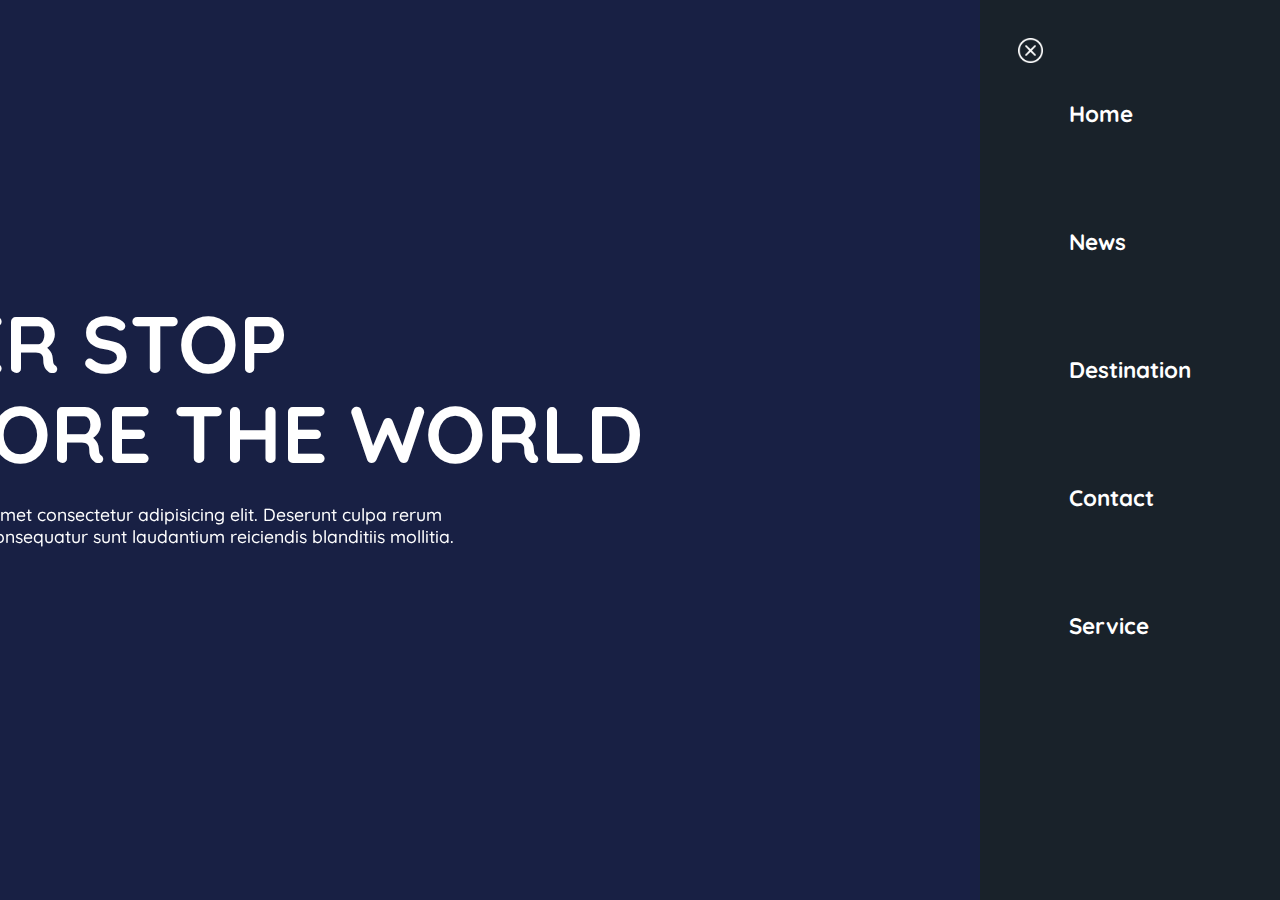
==== index.html @ 27fa6c00 "Add files via upload" ====
<!DOCTYPE html>
<html lang="en">
<head>
    <meta charset="UTF-8">
    <meta name="viewport" content="width=device-width, initial-scale=1.0">
    <link rel="stylesheet" href="styles.css">

    <link
    rel="stylesheet"
    href="https://cdnjs.cloudflare.com/ajax/libs/animate.css/4.1.1/animate.min.css"/>

    
    <title>Stars it is!</title>
</head>
<body>
    <div class="container">
    <section class="showcase active">
        <header>
            <h2 class="logo">Milkyway</h2>
            <div class="toggle active"></div>
                
        </header>
        <video src="stars.mp4" muted loop autoplay></video>

        <div class="overlay"></div>

        <div class="text">
            <h2>Never Stop</h2>
            <h3>Explore the world</h3>
            <p>Lorem ipsum dolor sit, amet consectetur adipisicing elit.
                 Deserunt culpa rerum suscipit? Cum incidunt consequatur sunt laudantium 
                 reiciendis blanditiis mollitia.</p>

            <div class="anchorbutton">  
            <a class="#">Explore</a> 
            </div>

        </div>


        <ul class="social">
            <li><a href="#"><img src="social-media-54/png-32/facebook-32x32-761598.png" alt=""></a></li>
            <li><a href="#"><img src="social-media-54/png-32/instagram-32x32-761608.png" alt=""></a></li>
            <li><a href="#"><img src="social-media-54/png-32/twitter-32x32-761629.png" alt=""></a></li>
        </ul>
    </section>
</div>

    <div class="menu">
       
        <ul>
            <li><a href="">Home</a></li>
            <li><a href="">News</a></li>
            <li><a href="">Destination</a></li>
            <li><a href="">Contact</a></li>
            <li><a href="">Service</a></li>
        </ul>
        
        

    </div>
    <script>
        const togglemenu= document.querySelector('.toggle')

        const toggleshpwcase= document.querySelector('.showcase')


        togglemenu.addEventListener('click', () => {
        togglemenu.classList.toggle('active')
        toggleshpwcase.classList.toggle('active')
                                })
    </script>

    
</body>
</html>
---- styles.css ----
@import url('https://fonts.googleapis.com/css2?family=Quicksand:wght@300;400;500;600;700&display=swap');


* {
    box-sizing: border-box;
    margin: 0;
    padding: 0;

    font-family: 'Quicksand', sans-serif;
}




.showcase{
    position: absolute;
    right:0;
    width: 100%;
    min-height: 100vh;
    display: flex;
    justify-content: space-between;
    padding: 100px;
    align-items: center;
    background-color: black;
    color: #fff;
    z-index: 3;

}   
.showcase.active{

    right: 300px;
    transition: 0.4s;
    background: #19222a;

}
.showcase header {
    position: absolute;
    top:0;
    left: 0;
    display: flex;
    padding: 40px;
    width: 100%;
    justify-content: space-between;
    align-items: center;
    z-index: 1000;

}

.logo{
    text-transform: uppercase;
    letter-spacing: 10px;
}


.toggle{

    position: relative;
    width: 60px;
    height: 60px;
    background:  url('menu-button-of-three-horizontal-lines.png');
    background-repeat: no-repeat;
    background-size: 30px;
    background-position: center;
    cursor: pointer;
    filter: invert(1);
}

.showcase .active {
    background: url(x-mark.png);
    background-repeat: no-repeat;
    background-size: 25px;
    background-position: center;
    position: absolute;
    right: -80px;
    top: 20px;
}



.menu{
    position: absolute;
    top: 0;
    right: 0;
    width: 300px;
    height: 100%;
    display: flex;
    background:#19222a;
    transition: 9;
    justify-content: center;
    
        
}
.menu ul li {
    list-style: none;
    margin-top: 100px;
}

.menu ul li a {
    
    color: #fff;
    text-decoration: none;
    font-size: 1.4rem;
    font-weight: bold;
    
    
}


.showcase video{
    position: absolute;
    top: 0;
    left: 0;
    width: 100%;
    height: 100%;
    object-fit: cover;
    opacity: 0.7;   
}
.overlay {
    position: absolute;
    top: 0;
    left: 0;
    width: 100%;
    height: 100%;
    background: rgb(120, 120, 207);
    mix-blend-mode: overlay;
}
.text {
    position: absolute;
    z-index: 2;
    display: flex;
    flex-direction: column;
    align-content: center;
    justify-content: center;
}

.text h2{
    font-size: 5em;
    font-weight: 800;
    line-height: 1em;
    text-transform: uppercase;

}
.text h3{
    font-size: 5em;
    font-weight: 800;
    text-transform: uppercase;
}
.text p{
    margin: 20px 0;
    font-size: 1.1em;
    max-width: 700px;
    font-weight: 500;
}
.text a{
    
    font-size: 1em;
    
    font-weight: 800;
    
    color: black;padding: 5px;
    
}

.anchorbutton{
    background: #fff;
    width: 100px;
    height: 30px;
    display: inline-block;
    text-align: center;
    padding: 5px;

}
.anchorbutton:hover{
    letter-spacing: 5px;
    cursor: pointer;
    width: 140px;
    
    transition: 0.4s;

}
.text a:hover{
   

}

.social{
    filter: invert(1);
    list-style: none;
    display: flex;
    z-index: 3;
    position: absolute;
    bottom: 50px;
    left: 80px;
    justify-content: space-evenly;
    
    transition: 0.5s;
}
.social li a img {
    
    margin-right: 50px;
}
.social li a img:hover {
    transform: scale(1.5)  translate(10px, 10px);
    transition: 0.5s;
    

    
}
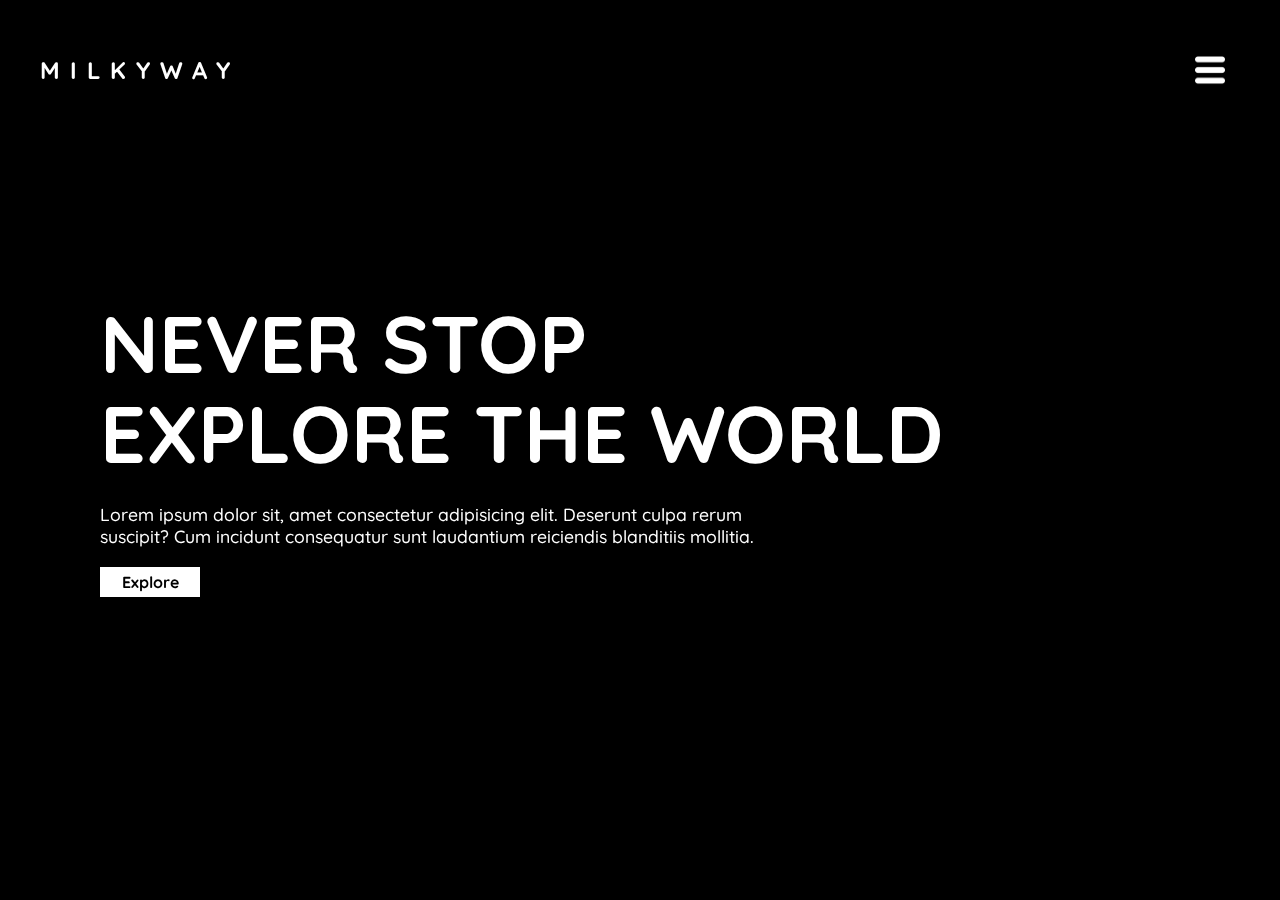
==== commit 481c119b: "fixing menu bar" ====
--- a/index.html
+++ b/index.html
@@ -14,10 +14,10 @@
 </head>
 <body>
     <div class="container">
-    <section class="showcase active">
+    <section class="showcase">
         <header>
             <h2 class="logo">Milkyway</h2>
-            <div class="toggle active"></div>
+            <div class="toggle"></div>
                 
         </header>
         <video src="stars.mp4" muted loop autoplay></video>
